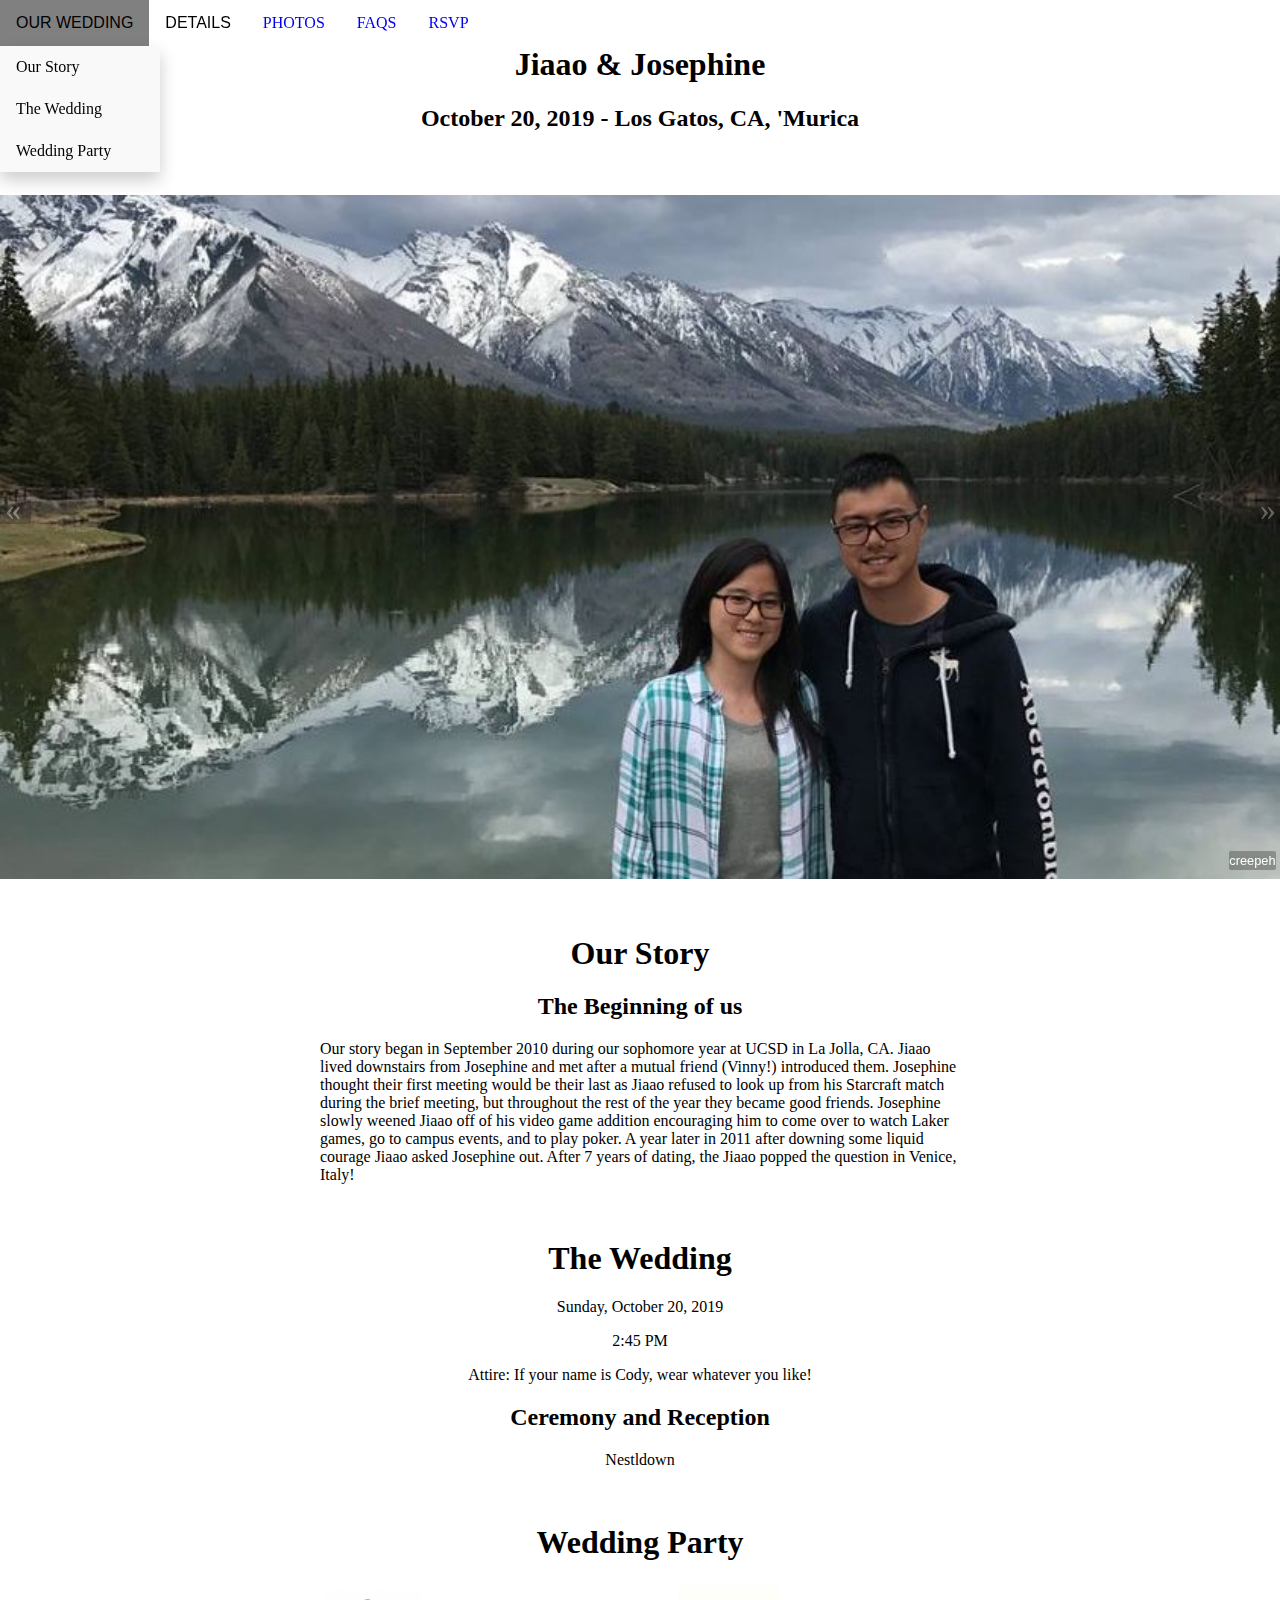
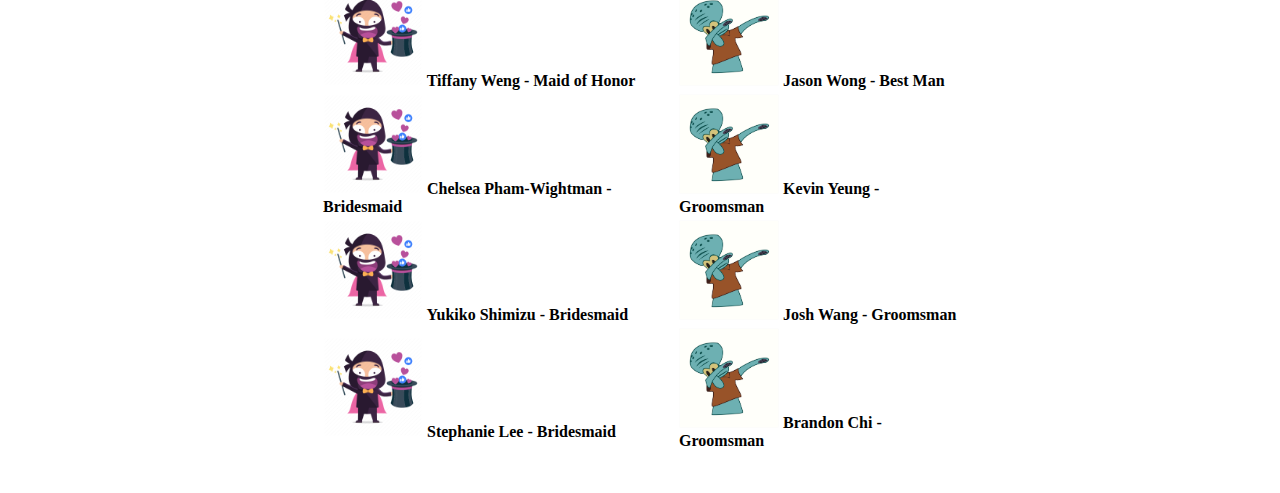
==== wedding.html @ f9984fbf "Add files via upload" ====
<!DOCTYPE html>
<html>
<head>
	<link rel="stylesheet" type="text/css" href="basic.css" />
	<link rel="stylesheet" type="text/css" href="slideshow.css" />
</head>
<style>
</style>
<body>
	<div class="navbar">
		<div class="dropdown">
			<button class="dropbtn" onclick="show('main');scrolltotop()">OUR WEDDING
				<i class="fa fa-caret-down"></i>
			</button>
			<div class="dropdown-content">
				<a onclick="show('main')" href="#story">Our Story</a>
				<a onclick="show('main')" href="#info">The Wedding</a>
				<a onclick="show('main')" href="#party">Wedding Party</a>
			</div>
		</div>
        <div class="dropdown">
            <button class="dropbtn" onclick="show('detail');scrolltotop()">DETAILS
                <i class="fa fa-caret-down"></i>
            </button>
            <div class="dropdown-content">
                <a onclick="show('detail')" href="#travel">Travel and Transportation</a>
                <a onclick="show('detail')" href="#todo">Things to do</a>
                <a onclick="show('detail')" href="#timeline">Timeline</a>
            </div>
        </div>
		<a href="#photos">PHOTOS</a>
		<a onclick="show('faq');scrolltotop()" href="#faqs">FAQS</a>
		<a href="https://www.jotform.com/form/91718872014156">RSVP</a>
	</div>
	<div id="main">
	<div class="title">
			<h1 style="padding-top:25px">Jiaao & Josephine</h1>
			<h2>October 20, 2019 - Los Gatos, CA, 'Murica</h2>
			<h3><iframe src="http://free.timeanddate.com/countdown/i6s31zaz/n900/cf11/cm0/cu4/ct0/cs0/ca0/co0/cr0/ss0/cac000/cpc000/pct/tcfff/fs100/szw320/szh135/iso2019-10-20T00:00:00" allowTransparency="true" frameborder="0" width="313" height="19"></iframe></h3>
	</div>

	<div class="bss-slides num1" tabindex="1" autofocus="autofocus">
	    <figure style="margin-inline-start: 0px !important">
	      <img src="frontpage.jpg" width="100%" /><figcaption>creepeh</figcaption>
	    </figure>
	</div> <!-- // bss-slides -->

	<div class="wedding">
		<div id="story">
			<br>
			<h1>Our Story</h1>
			<h2>The Beginning of us</h2>
			<p style="text-align: left">Our story began in September 2010 during our sophomore year at UCSD in La Jolla, CA. Jiaao lived downstairs from Josephine and met after a mutual friend (Vinny!) introduced them. Josephine thought their first meeting would be their last as Jiaao refused to look up from his Starcraft match during the brief meeting, but throughout the rest of the year they became good friends. Josephine slowly weened Jiaao off of his video game addition encouraging him to come over to watch Laker games, go to campus events, and to play poker. A year later in 2011 after downing some liquid courage Jiaao asked Josephine out. After 7 years of dating, the Jiaao popped the question in Venice, Italy!</p>
		</div>
		<div id="info">
			<br>
			<h1>The Wedding</h1>
			<p>Sunday, October 20, 2019</p>
			<p>2:45 PM</p>
			<p>Attire: If your name is Cody, wear whatever you like!</p>
		</div>
		<div id="location">
			<h2>Ceremony and Reception</h2>
			<p>Nestldown</p>
		</div>
		<div id="party">
			<br>
			<h1>Wedding Party</h1>
			<table class="tableparty">
				<tr>
					<th><img src="magic.png" height="100" width="100"> Tiffany Weng - Maid of Honor</th>
					<th><img src="dab.jpg" height="100" width="100"> Jason Wong - Best Man</th>
				</tr>
		        <tr>
		            <th><img src="magic.png" height="100" width="100"> Chelsea Pham-Wightman - Bridesmaid</th>
		            <th><img src="dab.jpg" height="100" width="100"> Kevin Yeung - Groomsman</th>
		        </tr>
		        <tr>
		            <th><img src="magic.png" height="100" width="100"> Yukiko Shimizu - Bridesmaid</th>
		            <th><img src="dab.jpg" height="100" width="100"> Josh Wang - Groomsman</th>
		        </tr>
		        <tr>
		            <th><img src="magic.png" height="100" width="100"> Stephanie Lee - Bridesmaid</th>
		            <th><img src="dab.jpg" height="100" width="100"> Brandon Chi - Groomsman</th>
		        </tr>
			</table>
		</div>
		<br></br>
	</div>
	</div>

	<div id="detail">
	<div class="details">
		<div id="travel">
			<br>
			<h1>Travel and Transportation</h1>
			<h2>Nestldown</h2>
			<img src="Nestldown_map.png">
			<p>22420 Old Santa Cruz Highway, Los Gatos, CA 95033, USA</p>
		</div>
		<div id="todo">
			<br>
			<h1>Things to Do</h1>
			<h2>Castle Rock State Park</h2>
			<p>15000 Skyline Blvd, Los Gatos, CA 95033, USA</p>
			<p style="text-align: left">We love Castle Rock State Park. There are are a variety of hiking trails ranging from short 1 mile loops to longer 16 mile hikes. Lots of people go bouldering and do roped climbs here.</p>
			<br></br>
			<h2>Big Basin Redwoods State Park headquarters & visitor center</h2>
			<p>21600 Big Basin Hwy, Boulder Creek, CA 95006, USA</p>
			<p style="text-align: left">Big Basin Redwoods State Park is another favorite of ours. This one is a little more difficult to get to (lots of twists/turns and narrow 2 way roads). They have a variety of hikes ranging from a super short 0.5 mile trail next to the parking lot to a 10.5 mile hike (with a waterfall!).</p>
			<br></br>
			<h2>Napa Valley, CA, USA</h2>
			<p style="text-align: left">You're in Norcal so you should definitely visit Napa Valley! Napa is a short 2 hour drive away! If you are planning a day trip to the Wine Country we recommend taking the 101 North so you can make a short stop to take pics at the Golden Gate Bridge (there's no toll going North). Some of our favorite places in the Napa area:</p>
			<br></br>
			<h2>Apple park visitor center</h2>
			<p>10600 N Tantau Ave, Cupertino, CA 95014, USA</p>
			<p style="text-align: left">The Apple Spaceship ! There's a giant Apple Store, a rooftop terrace, and even a cafe.</p>
			<br></br>
			<h2>Winchester Mystery House</h2>
			<p>525 S Winchester Blvd, San Jose, CA 95128, USA</p>
			<p style="text-align: left">Take a tour of the Winchester Mystery House. The Winchester Mystery House was home to Sarah Winchester the heiress of the Winchester Firearms fortune. Haunted by the spirits of Winchester rifle victims she built the Victorian Mansion with many odd and mysterious features.</p>
			<br></br>
			<h2>NASA AMES research center</h2>
			<p>Moffett Blvd, Mountain View, CA 94035, USA</p>
			<p style="text-align: left">For all the space nerds like me there's a small visitors center housed in a tent at the NASA Ames Research Center. Best part - it's free !</p>
			<br></br>
			<h2>Lick Observatory</h2>
			<p>7281 Mt Hamilton Rd, Mt Hamilton, CA 95140, USA</p>
			<p style="text-align: left">Lick Observatory is way up on Mt Hamilton. Besides the great view, it is also high enough so that there is no light pollution to look at the stars!</p>
			<br></br>
			<h2>Lake Tahoe</h2>
			<p>Lake Tahoe, United States</p>
			<p style="text-align: left">Lake Tahoe is a bit far at a 4 hour drive from the south bay, but well worth the trip. If there isn't snow yet, they have various hiking trails, as well as things you can do on the lake. Otherwise, skiing is one of our favorite activities!</p>
		</div>
		<div id="timeline">
			<br>
			<h1>Timeline</h1>
			<h2>Day of Timeline</h2>
			<div id="dayoftimeline">
				<p>2:45pm - Guests Arrive in Parking Lot</p>
	            <p>3:00pm - Guests at Ceremony Site</p>
	            <p>3:15pm - Ceremony Begins</p>
	            <p>3:45pm - Cocktail Hour (Snacks, Drinks, Lawn Games, & Train Rides)</p>
	            <p>5:30pm - Dinner</p>
	            <p>6:45pm - Guests invited to Barn for Dancing, PhotoBooth, & Dessert</p>
	            <p>8:40pm - Last Dance</p>
	            <p>8:45pm - Bride & Groom Exit</p>
	            <p>9:00pm - Guests Depart</p>
			</div>
		</div>
	</div>
	</div>

	<div id="faq">
	<div class="faqs">
		<br>
		<h1 style="text-align: center">Frequently Asked Questions</h1>
		<h3>What and where is the venue?</h3>
		<p>Our wedding ceremony and reception will be held at Nestldown (22420 Old Santa Cruz Highway, Los Gatos, CA 95033). The location has no cell reception so Rideshares (uber/lyft) are highly discouraged. There is limited parking at the venue so carpooling is highly encouraged.</p>
		<h3>When is the RSVP deadline?</h3>
		<p>The RSVP deadline is September 20th, 2019.</p>
		<h3>Can I bring a plus one?</h3>
		<p>If your invite includes a "+ Guest" then you are welcome to bring a plus one.</p>
		<h3>What time should I arrive?</h3>
		<p>Guests should arrive at 2:45pm. It'll take about 10 minutes to walk from the parking lot to the ceremony location.</p>
		<h3>Where should I park?</h3>
		<p>There is a parking lot at the venue. There's a gate at the entrance of the venue that automatically opens inward. When exiting pull up to the right of the gate (make sure you allow room for the gate to swing inward towards you).</p>
		<h3>What time will the reception end?</h3>
		<p>The reception will end at 8:45pm and all guests are expected to leave the venue by 9pm.</p>
		<h3>Is the venue wheelchair accessible?</h3>
		<p>Yes, the venue is wheelchair accessible but please let us know ahead of time if you will be arriving in a wheel chair so we can notify the venue.</p>
		<h3>What should I wear?</h3>
		<p>It's a wedding - so dress appropriately ! The venue is quite large with lot's of stairs and grass so wear comfortable walking shoes. The ceremony and dinner reception will be held outdoors so dress warmly.</p>
		<h3>Will food be served?</h3>
		<p>Dinner will be served out on the lawn. Please select your dish when you RSVP.</p>
		<h3>What about dessert?</h3>
		<p>Dessert will be served in the barn.</p>
		<h3>What if I have a dietary restriction?</h3>
		<p>Please let us know if you have any dietary restrictions.</p>
		<h3>Will there be a bar?</h3>
		<p>Yes. There will be an open bar for all you alcoholics ;) Just remember that it is a Sunday and ya'll have work on Monday !</p>
		<h3>Can I take pictures during the wedding?</h3>
		<p>Yes ! Please feel free to take pictures from your seat during the ceremony. We have two amazing photographers who will be covering the wedding - so you're highly encouraged to sit back, unplug, and enjoy the ceremony. And no selfie sticks and ipads - yes I'm talking to you Mom !</p>
		<h3>Is the wedding indoors or outdoors?</h3>
		<p>Ceremony and reception will be held outdoors. Dancing and dessert afterwards inside.</p>
		<h3>I'm coming from out of town, where should I stay?</h3>
		<p>We encourage our out of town guests to stay in the Cupertino/Sunnyvale/Santa Clara areas.</p>
		<h3>Some of our favorite hotels in the area:</h3>
		<p>AC Marriott Sunnyvale (597 E El Camino Real, Sunnyvale, CA 94087)</p>
		<p>Aloft Cupertino (10165 N De Anza Blvd, Cupertino, CA 95014)</p>
		<h3>Who should I contact with questions?</h3>
		<p>For questions please contact either Josephine Weng (josephine.c.weng@gmail.com) or Jiaao Chen (jiaaoface@gmail.com)</p>
	</div>
	</div>

</body>

<script src="slideshow.js"></script>
<script>
var opts = {
    auto : {
        speed : 3500,
        pauseOnHover : true
    },
    fullScreen : false,
    swipe : true
};
makeBSS('.num1', opts);
</script>
<script>
function show(showdiv) {
	var x = document.getElementById(showdiv)
  x.style.display = "block";
	var y = ['main', 'detail', 'faq']
	var i;
	for (i=0; i<y.length; i++){
		if (y[i] == showdiv){
			continue
		}
		else{
			document.getElementById(y[i]).style.display = "none";
		}
	}
}
</script>
<script>
function scrolltotop(){
	window.scrollTo(0,0);
}
</script>
---- basic.css ----
body {
  background-image: url("https://static.xoedge.com/xo-guest-services/assets/guest/themes/vintage_whale-gray/background_image-e36220ab0b142a09ff25fc9624c9ca57.gif");
  background-repeat: repeat;
  margin: 0px;
}
.navbar {
  background-image: url("https://static.xoedge.com/xo-guest-services/assets/guest/themes/vintage_whale-gray/background_image-e36220ab0b142a09ff25fc9624c9ca57.gif");
  background-repeat: repeat;
  position: fixed;
  width: 100%;
  top: 0;
  text-align: center;
  z-index: 10;
}
.navbar a {
  float: left;
  font-size: 16px;
  text-align: center;
  padding: 14px 16px;
  text-decoration: none;
  display: inline;
}
.dropdown {
  float: left;
  overflow: hidden;
}
.dropdown .dropbtn {
  font-size: 16px;
  border: none;
  outline: none;
  padding: 14px 16px;
  background-color: inherit;
  margin: 0;
}
.navbar a:hover, .dropdown:hover .dropbtn {
  background-color: grey;
}
.dropdown-content {
  display: none;
  position: absolute;
  background-color: #f9f9f9;
  min-width: 160px;
  box-shadow: 0px 8px 16px 0px rgba(0,0,0,0.2);
  z-index: 1;
}
.dropdown-content a {
  float: none;
  color: black;
  padding: 12px 16px;
  text-decoration: none;
  display: block;
  text-align: left;
}
.dropdown-content a:hover {
  background-color: #ddd;
}
.dropdown:hover .dropdown-content {
  display: block;
}
.title {
  text-align: center;
  margin-left: 25%;
  margin-right: 25%;
}
.wedding {
  text-align: center;
  margin-left: 25%;
  margin-right: 25%;
}
.details {
  text-align: center;
  margin-left: 25%;
  margin-right: 25%;
}
.faqs {
  text-align: left;
  margin-left: 25%;
  margin-right: 25%;
}
.tableparty {
  display: inline-block;
  text-align: left;
}
#dayoftimeline {
  text-align: left;
}
#detail {
  display: none;
}
#faq {
  display: none;
}
---- slideshow.css ----
.bss-slides{
  position: relative;
  display: block;
  line-height: 0;/*removes the gap if you put a border on the slideshow div*/
}
figcaption {
  line-height: 1.5; /* restores line-height to the child element*/
}
.bss-slides:focus{
 outline: 0;
}
.bss-slides figure{
  position: absolute;
  top: 0;
  width: 100%;
}
.bss-slides figure:first-child{
  position: relative;
}
.bss-slides figure img{
  opacity: 0;
  -webkit-transition: opacity 1.2s;
  transition: opacity 1.2s;
  -webkit-backface-visibility: hidden;
  backface-visibility: hidden;
}
.bss-slides .bss-show{
  z-index: 2;
}
.bss-slides .bss-show img{
  opacity: 1;
  -webkit-backface-visibility: hidden;
  backface-visibility: hidden;
  position: relative;
}

.bss-slides figcaption{
  position: absolute;
  font-family: sans-serif;
  font-size: .8em;
  bottom: .75em;
  right: .35em;
  color: #fff;
  background: #000;
  background: rgba(0,0,0, .25);
  border-radius: 2px;
  opacity: 0;
  -webkit-transition: opacity 1.2s;
  transition: opacity 1.2s;
}
.bss-slides .bss-show figcaption{
  z-index: 3;
  opacity: 1;
}
.bss-slides figcaption a{
  color: #fff;
}
.bss-next, .bss-prev{
  color: #fff;
  position: absolute;
  background: #000;
  background: rgba(0,0,0, .6);
  top: 50%;
  z-index: 4;
  font-size: 2em;
  margin-top: -1.2em;
  opacity: .3;
  -webkit-user-select: none;
  -moz-user-select: none;
  -ms-user-select: none;
  user-select: none;
}
.bss-next:hover, .bss-prev:hover{
  cursor: pointer;
  opacity: 1;
}
.bss-next{
  right: -1px;
  padding: 10px 5px 15px 10px;
  border-top-left-radius: 3px;
  border-bottom-left-radius: 3px;
}
.bss-prev{
  left: 0;
  padding: 10px 10px 15px 5px;
  border-top-right-radius: 3px;
  border-bottom-right-radius: 3px;
}
.bss-fullscreen{
  display: block;
  width: 32px;
  height: 32px;
  background: rgba(0,0,0,.4) url(../img/arrows-alt_ffffff_64.png);
  -webkit-background-size: contain;
  background-size: contain;
  position: absolute;
  top: 5px;
  left: 5px;
  cursor: pointer;
  opacity: .3;
}
.bss-fullscreen:hover{
  opacity: .8;
}
:-webkit-full-screen .bss-fullscreen{
    background: rgba(0,0,0,.4) url(../img/compress_ffffff_64.png);
    -webkit-background-size: contain;
    background-size: contain;
}
:-moz-full-screen .bss-fullscreen{
    background: rgba(0,0,0,.4) url(../img/compress_ffffff_64.png);
    background-size: contain;
}
:-ms-fullscreen .bss-fullscreen{
    background: rgba(0,0,0,.4) url(../img/compress_ffffff_64.png);
    background-size: contain;
}
:full-screen .bss-fullscreen{
    background: rgba(0,0,0,.4) url(../img/compress_ffffff_64.png);
    -webkit-background-size: contain;
    background-size: contain;
}
:-webkit-full-screen .bss-fullscreen{
    background: rgba(0,0,0,.4) url(../img/compress_ffffff_64.png);
    -webkit-background-size: contain;
    background-size: contain;
}
:-moz-full-screen .bss-fullscreen{
    background: rgba(0,0,0,.4) url(../img/compress_ffffff_64.png);
    background-size: contain;
}
:-ms-fullscreen .bss-fullscreen{
    background: rgba(0,0,0,.4) url(../img/compress_ffffff_64.png);
    background-size: contain;
}
:fullscreen .bss-fullscreen{
    background: rgba(0,0,0,.4) url(../img/compress_ffffff_64.png);
    -webkit-background-size: contain;
    background-size: contain;
}
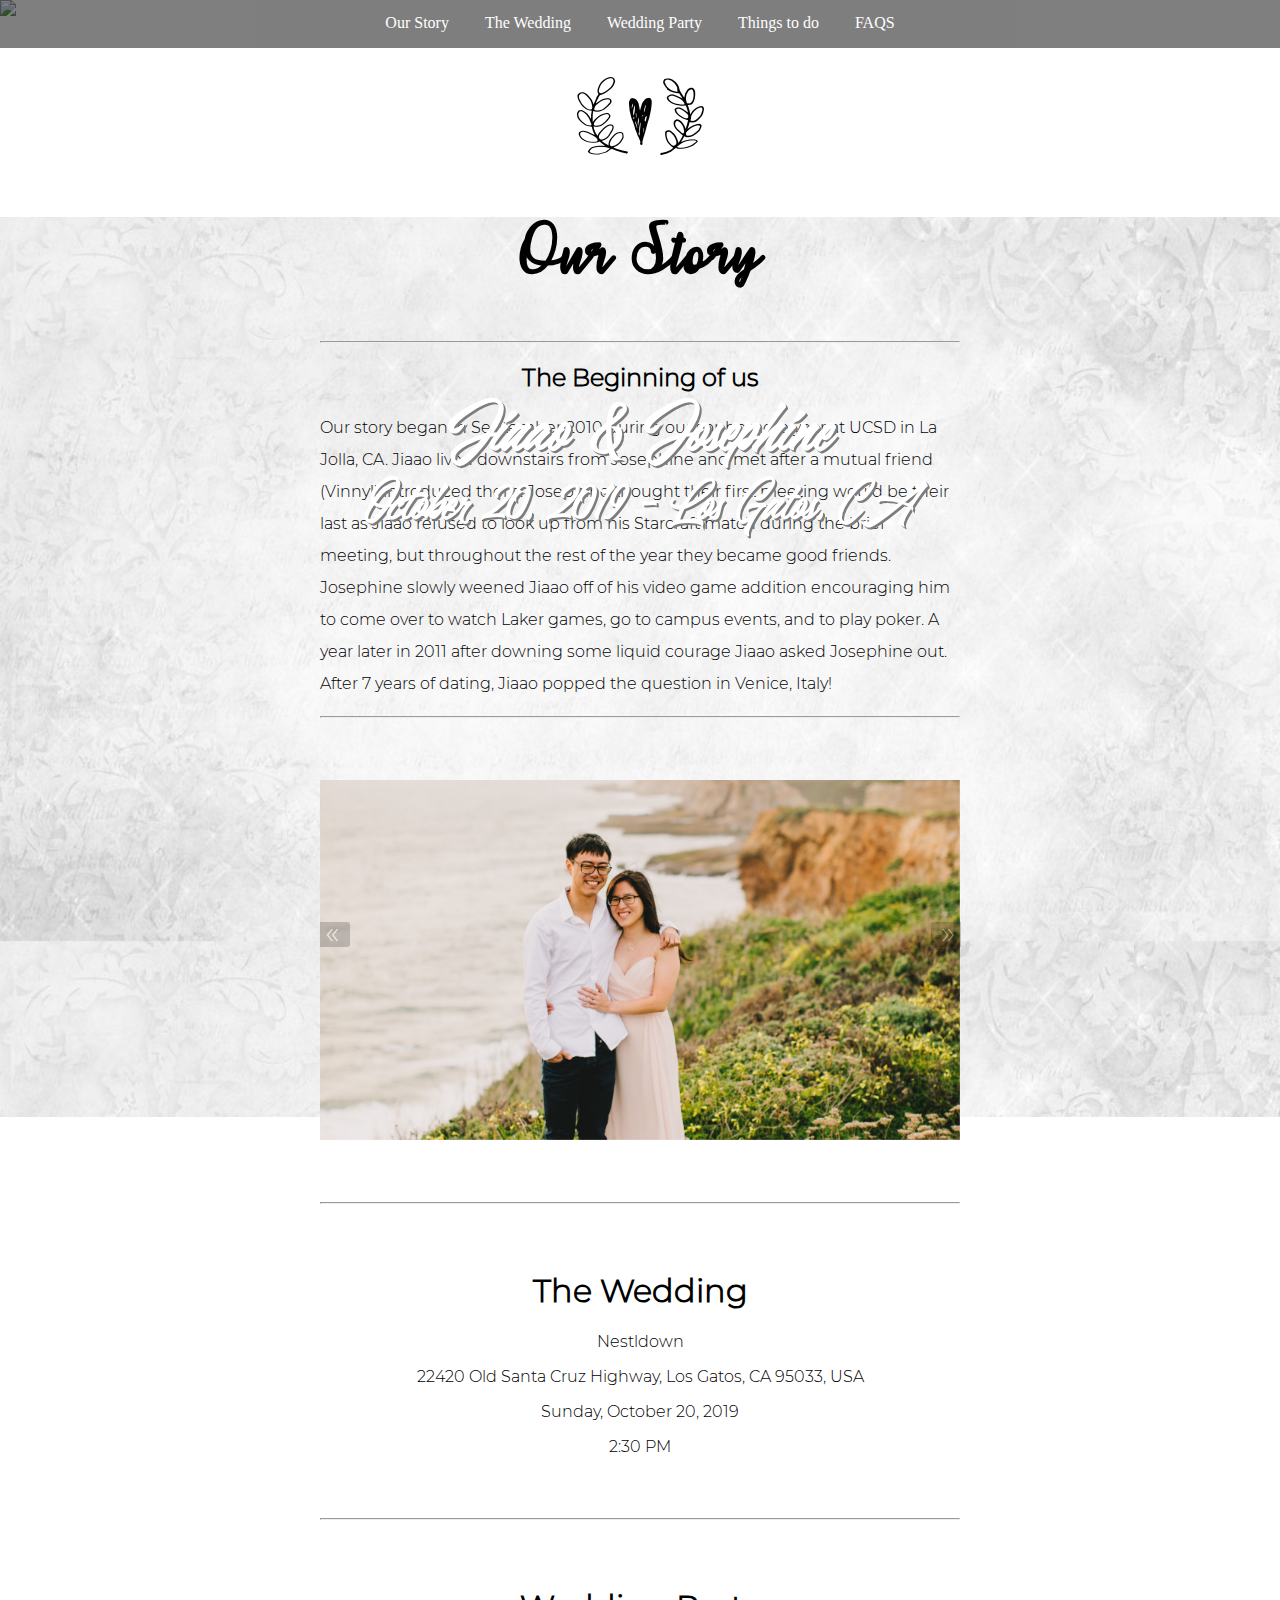
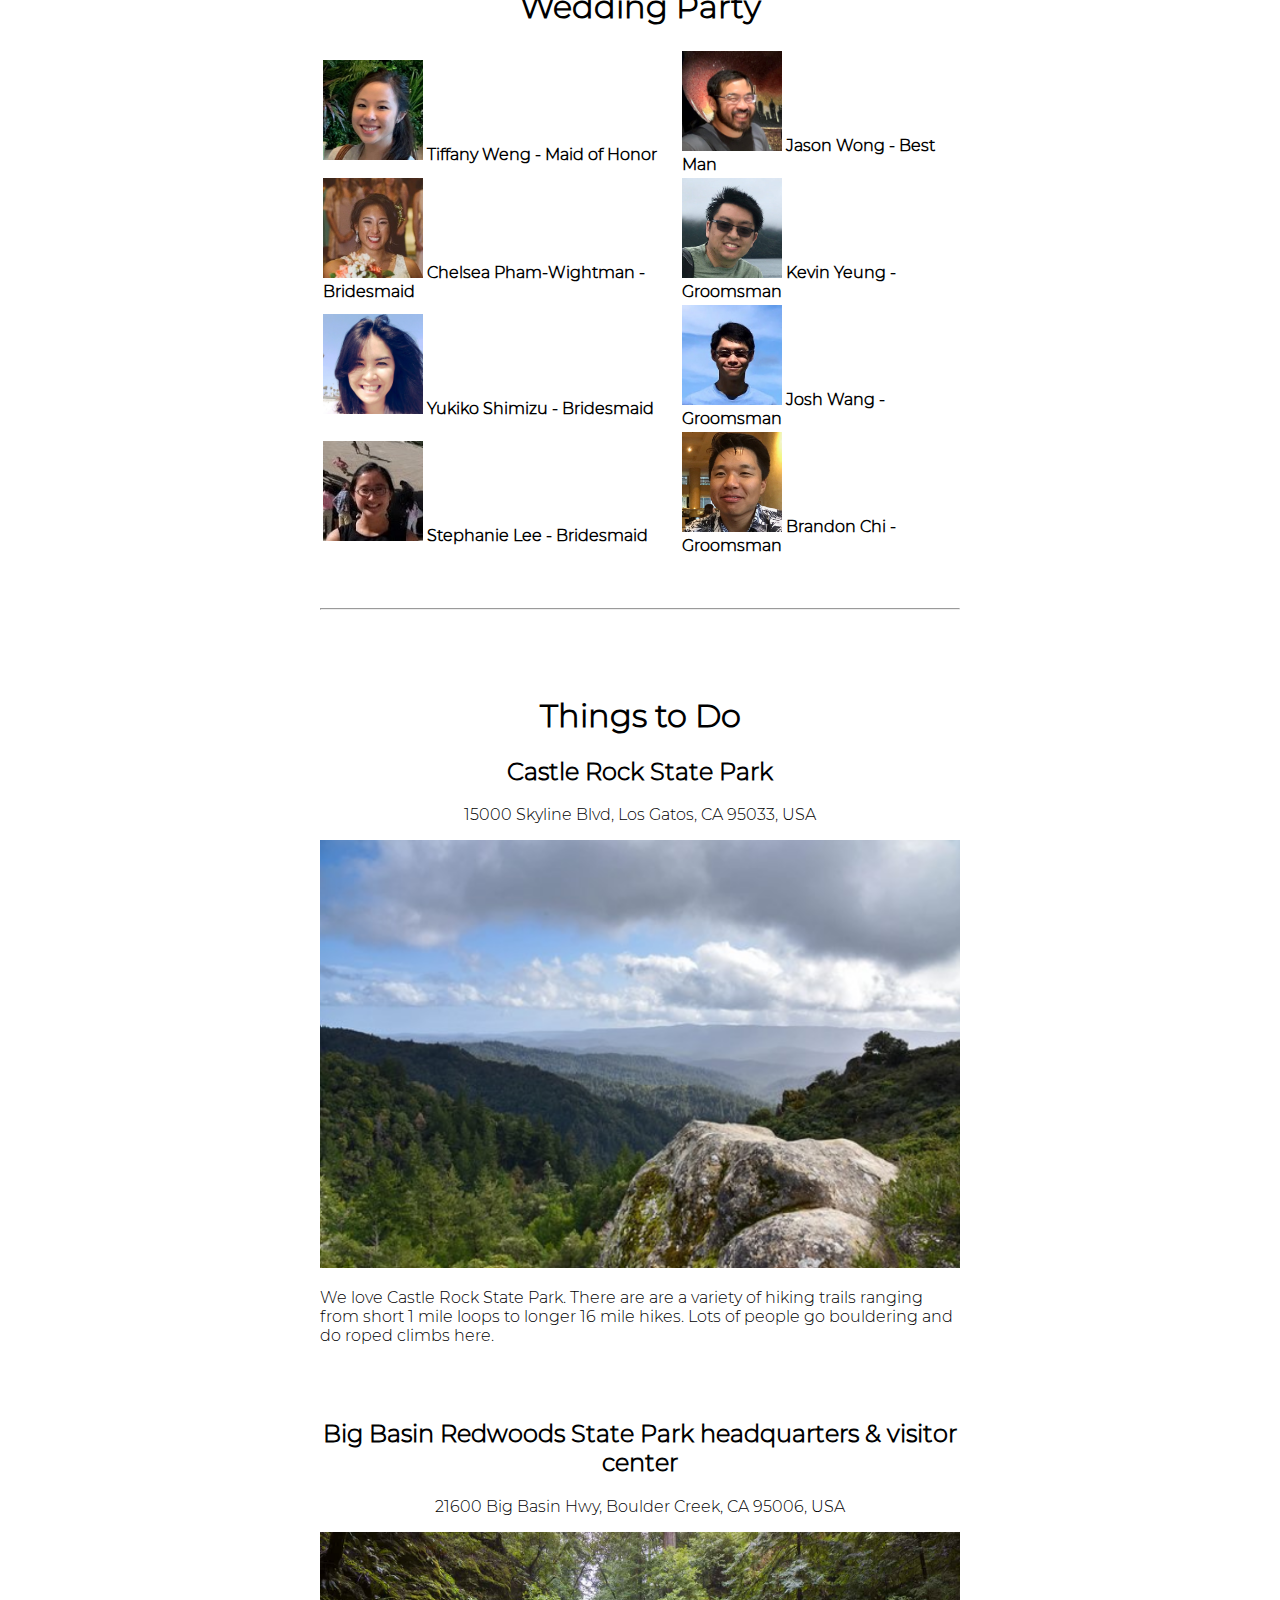
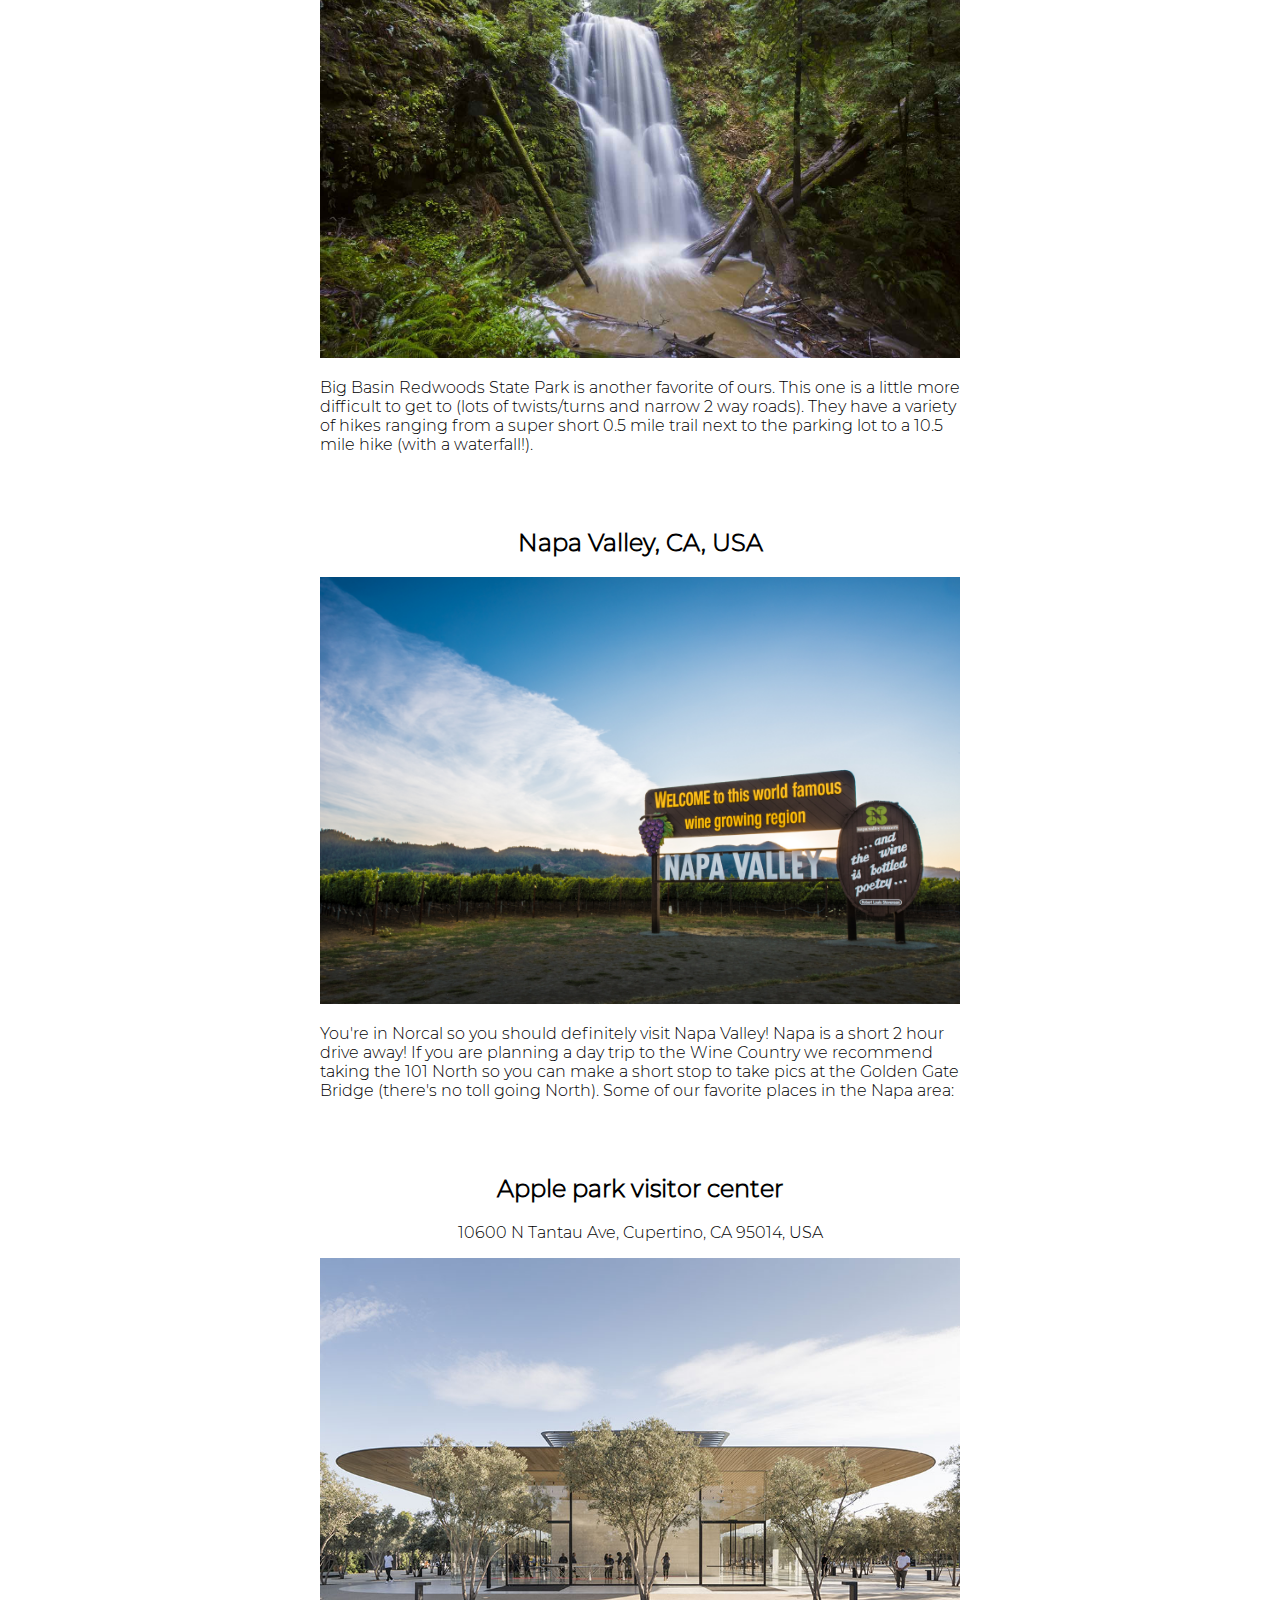
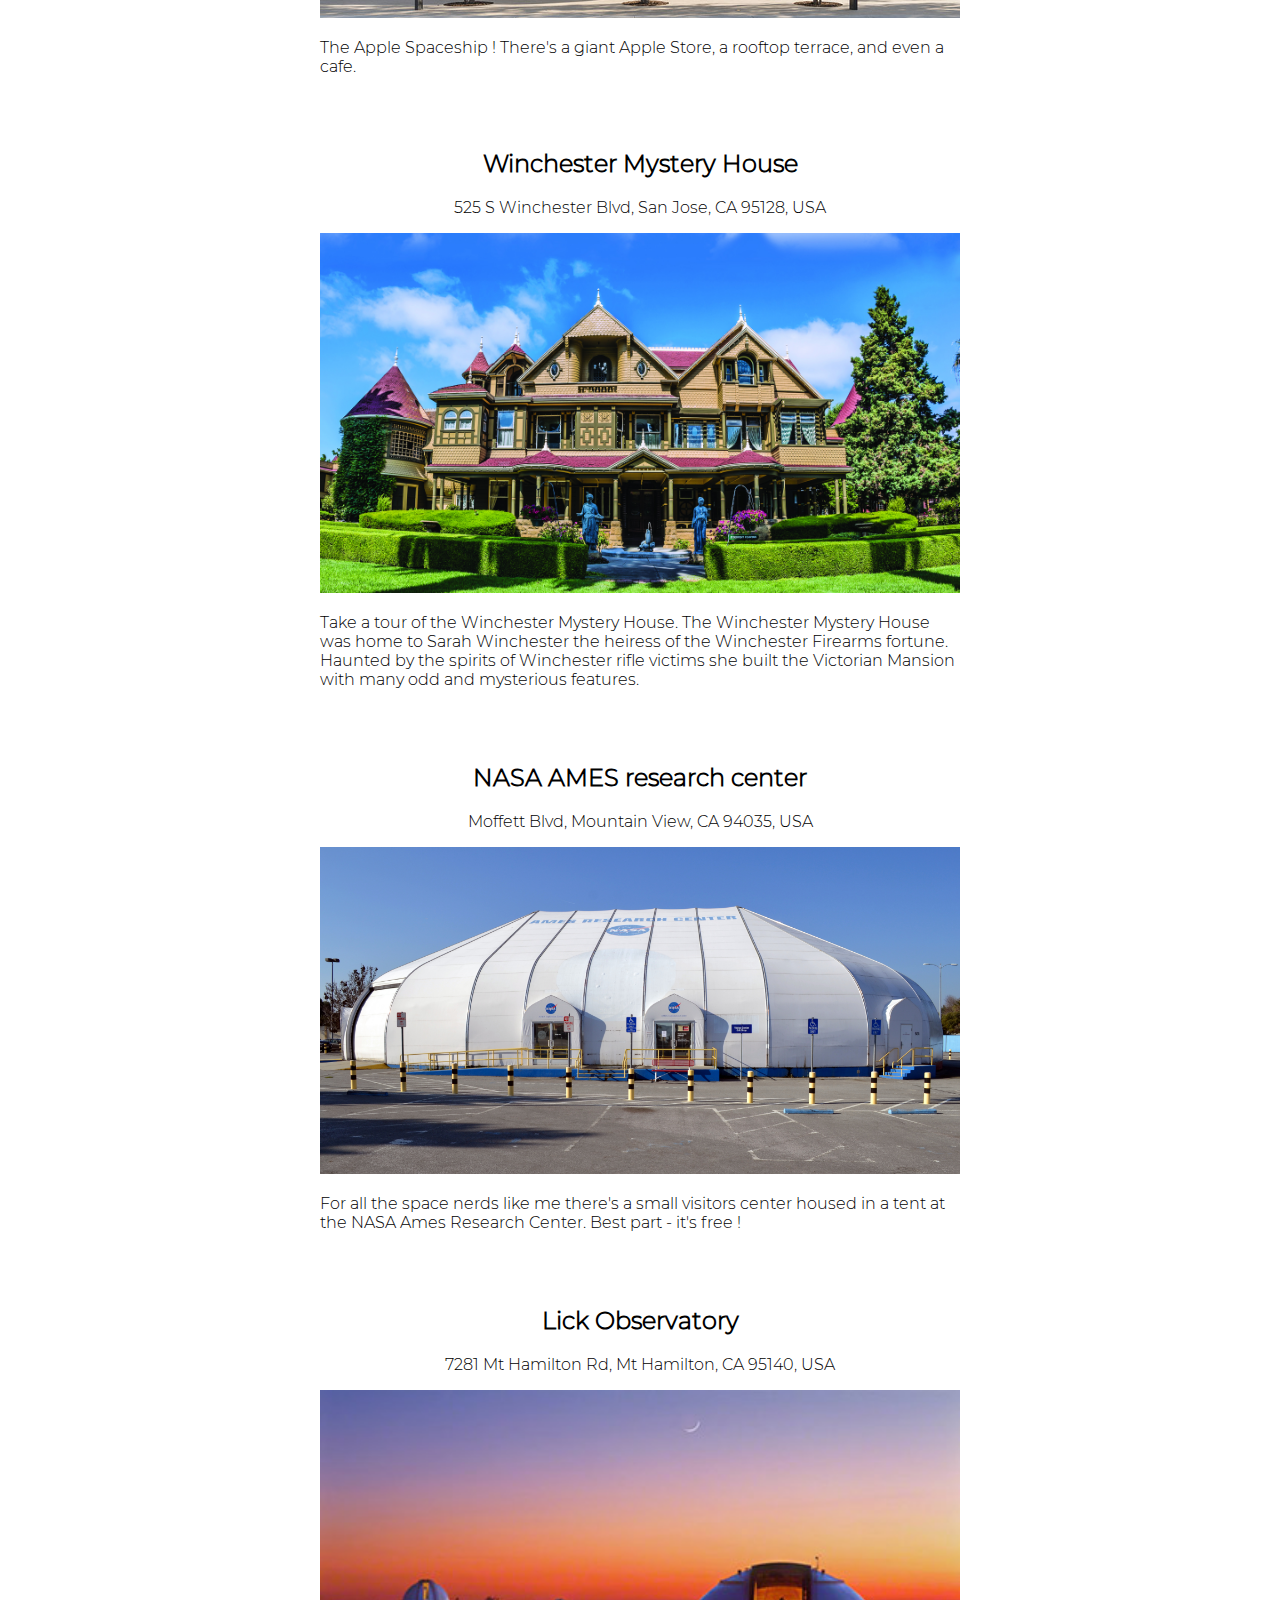
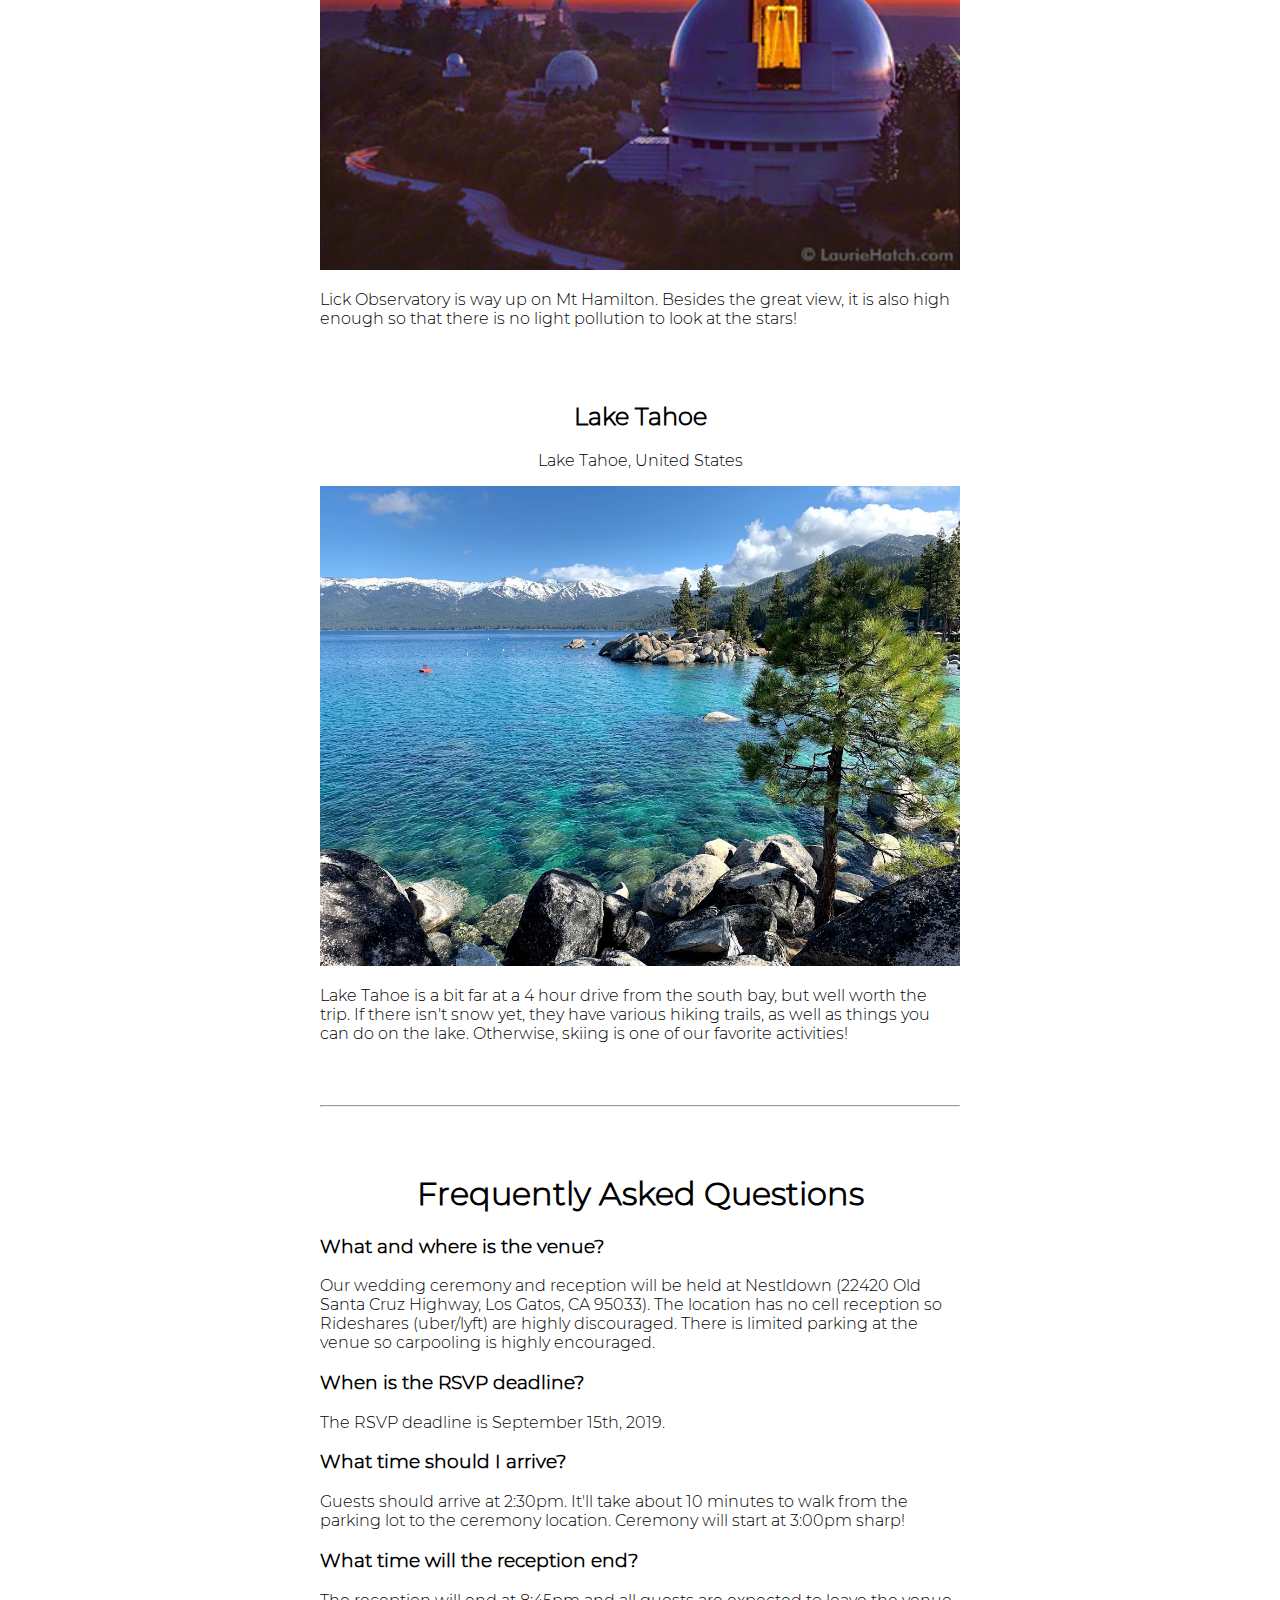
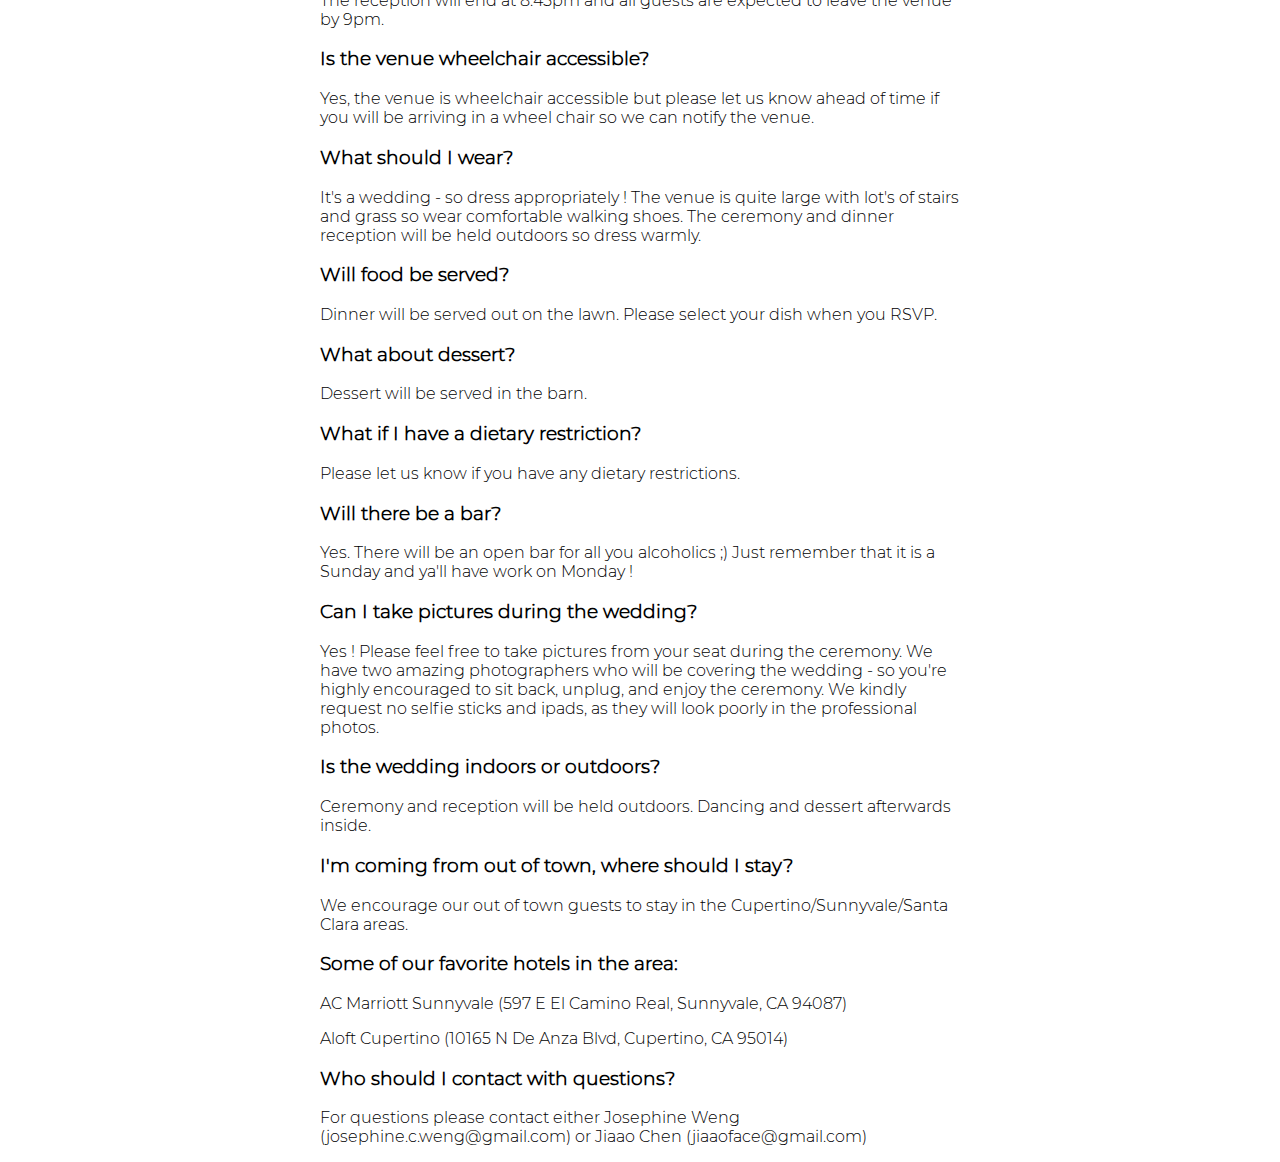
==== commit 1cc2e441: "Rename index_wedding.html to wedding.html" ====
--- a/wedding.html
+++ b/wedding.html
@@ -7,164 +7,150 @@
 <style>
 </style>
 <body>
-	<div class="navbar">
-		<div class="dropdown">
-			<button class="dropbtn" onclick="show('main');scrolltotop()">OUR WEDDING
-				<i class="fa fa-caret-down"></i>
-			</button>
-			<div class="dropdown-content">
-				<a onclick="show('main')" href="#story">Our Story</a>
-				<a onclick="show('main')" href="#info">The Wedding</a>
-				<a onclick="show('main')" href="#party">Wedding Party</a>
+	<div id="main">
+		<div id="container1">
+			<img src="slideshow_1.jpg" width="100%" />
+			<div class="title">
+				<h1 style="padding-top:25px">Jiaao & Josephine</h1>
+				<h2>October 20, 2019 - Los Gatos, CA</h2>
 			</div>
-		</div>
-        <div class="dropdown">
-            <button class="dropbtn" onclick="show('detail');scrolltotop()">DETAILS
-                <i class="fa fa-caret-down"></i>
-            </button>
-            <div class="dropdown-content">
-                <a onclick="show('detail')" href="#travel">Travel and Transportation</a>
-                <a onclick="show('detail')" href="#todo">Things to do</a>
-                <a onclick="show('detail')" href="#timeline">Timeline</a>
-            </div>
-        </div>
-		<a href="#photos">PHOTOS</a>
-		<a onclick="show('faq');scrolltotop()" href="#faqs">FAQS</a>
-		<a href="https://www.jotform.com/form/91718872014156">RSVP</a>
-	</div>
-	<div id="main">
-	<div class="title">
-			<h1 style="padding-top:25px">Jiaao & Josephine</h1>
-			<h2>October 20, 2019 - Los Gatos, CA, 'Murica</h2>
-			<h3><iframe src="http://free.timeanddate.com/countdown/i6s31zaz/n900/cf11/cm0/cu4/ct0/cs0/ca0/co0/cr0/ss0/cac000/cpc000/pct/tcfff/fs100/szw320/szh135/iso2019-10-20T00:00:00" allowTransparency="true" frameborder="0" width="313" height="19"></iframe></h3>
-	</div>
-
-	<div class="bss-slides num1" tabindex="1" autofocus="autofocus">
-	    <figure style="margin-inline-start: 0px !important">
-	      <img src="frontpage.jpg" width="100%" /><figcaption>creepeh</figcaption>
-	    </figure>
-	</div> <!-- // bss-slides -->
+			<div class="navbar">
+				<a href="#story">Our Story</a>
+				<a href="#info">The Wedding</a>
+				<a href="#party">Wedding Party</a>
+				<a href="#todo">Things to do</a>
+				<a href="#faq">FAQS</a>
+			</div>
+		</div>
 
 	<div class="wedding">
 		<div id="story">
-			<br>
+			<br><br><br>
+			<img src="our_story.png"></img>
 			<h1>Our Story</h1>
+			<hr>
 			<h2>The Beginning of us</h2>
-			<p style="text-align: left">Our story began in September 2010 during our sophomore year at UCSD in La Jolla, CA. Jiaao lived downstairs from Josephine and met after a mutual friend (Vinny!) introduced them. Josephine thought their first meeting would be their last as Jiaao refused to look up from his Starcraft match during the brief meeting, but throughout the rest of the year they became good friends. Josephine slowly weened Jiaao off of his video game addition encouraging him to come over to watch Laker games, go to campus events, and to play poker. A year later in 2011 after downing some liquid courage Jiaao asked Josephine out. After 7 years of dating, the Jiaao popped the question in Venice, Italy!</p>
+			<p style="text-align: left; line-height:2;">Our story began in September 2010 during our sophomore year at UCSD in La Jolla, CA. Jiaao lived downstairs from Josephine and met after a mutual friend (Vinny!) introduced them. Josephine thought their first meeting would be their last as Jiaao refused to look up from his Starcraft match during the brief meeting, but throughout the rest of the year they became good friends. Josephine slowly weened Jiaao off of his video game addition encouraging him to come over to watch Laker games, go to campus events, and to play poker. A year later in 2011 after downing some liquid courage Jiaao asked Josephine out. After 7 years of dating, Jiaao popped the question in Venice, Italy!</p>
+			<hr>
+			<br><br>
+			<div class="bss-slides num1" tabindex="1" autofocus="autofocus">
+	    <figure style="margin-inline-start: 0px !important">
+	      <img src="slide_1.jpg" width="100%" />
+	    </figure>
+			<figure style="margin-inline-start: 0px !important">
+	      <img src="slide_2.jpg" width="100%" />
+	    </figure>
+			<figure style="margin-inline-start: 0px !important">
+				<img src="slide_3.jpg" width="100%" />
+			</figure>
+			<figure style="margin-inline-start: 0px !important">
+				<img src="slide_4.jpg" width="100%" />
+			</figure>
+			<figure style="margin-inline-start: 0px !important">
+				<img src="slide_5.jpg" width="100%" />
+			</figure>
+			<figure style="margin-inline-start: 0px !important">
+				<img src="slide_6.jpg" width="100%" />
+			</figure>
+			<figure style="margin-inline-start: 0px !important">
+				<img src="slide_7.jpg" width="100%" />
+			</figure>
+			</div>
+			<br><br><hr>
 		</div>
 		<div id="info">
-			<br>
+			<br><br>
 			<h1>The Wedding</h1>
+			<a href="https://www.nestldown.com/" style="text-decoration: none; color: inherit;" target="_blank">Nestldown</a>
+			<p>22420 Old Santa Cruz Highway, Los Gatos, CA 95033, USA</p>
 			<p>Sunday, October 20, 2019</p>
-			<p>2:45 PM</p>
-			<p>Attire: If your name is Cody, wear whatever you like!</p>
-		</div>
-		<div id="location">
-			<h2>Ceremony and Reception</h2>
-			<p>Nestldown</p>
+			<p>2:30 PM</p>
+			<br><br><hr>
 		</div>
 		<div id="party">
-			<br>
+			<br><br>
 			<h1>Wedding Party</h1>
 			<table class="tableparty">
 				<tr>
-					<th><img src="magic.png" height="100" width="100"> Tiffany Weng - Maid of Honor</th>
-					<th><img src="dab.jpg" height="100" width="100"> Jason Wong - Best Man</th>
+					<th><img src="Tiff.jpg" height="100" width="100"> Tiffany Weng - Maid of Honor</th>
+					<th><img src="Jason.jpg" height="100" width="100"> Jason Wong - Best Man</th>
 				</tr>
 		        <tr>
-		            <th><img src="magic.png" height="100" width="100"> Chelsea Pham-Wightman - Bridesmaid</th>
-		            <th><img src="dab.jpg" height="100" width="100"> Kevin Yeung - Groomsman</th>
+		            <th><img src="Chelsea.jpg" height="100" width="100"> Chelsea Pham-Wightman - Bridesmaid</th>
+		            <th><img src="Kevin.jpg" height="100" width="100"> Kevin Yeung - Groomsman</th>
 		        </tr>
 		        <tr>
-		            <th><img src="magic.png" height="100" width="100"> Yukiko Shimizu - Bridesmaid</th>
-		            <th><img src="dab.jpg" height="100" width="100"> Josh Wang - Groomsman</th>
+		            <th><img src="Yuki.jpg" height="100" width="100"> Yukiko Shimizu - Bridesmaid</th>
+		            <th><img src="Josh.jpg" height="100" width="100"> Josh Wang - Groomsman</th>
 		        </tr>
 		        <tr>
-		            <th><img src="magic.png" height="100" width="100"> Stephanie Lee - Bridesmaid</th>
-		            <th><img src="dab.jpg" height="100" width="100"> Brandon Chi - Groomsman</th>
+		            <th><img src="Steph.JPG" height="100" width="100"> Stephanie Lee - Bridesmaid</th>
+		            <th><img src="Brandon.jpg" height="100" width="100"> Brandon Chi - Groomsman</th>
 		        </tr>
 			</table>
 		</div>
-		<br></br>
+		<br></br><hr>
 	</div>
 	</div>
 
 	<div id="detail">
 	<div class="details">
-		<div id="travel">
-			<br>
-			<h1>Travel and Transportation</h1>
-			<h2>Nestldown</h2>
-			<img src="Nestldown_map.png">
-			<p>22420 Old Santa Cruz Highway, Los Gatos, CA 95033, USA</p>
-		</div>
 		<div id="todo">
-			<br>
+			<br><br><br>
 			<h1>Things to Do</h1>
 			<h2>Castle Rock State Park</h2>
 			<p>15000 Skyline Blvd, Los Gatos, CA 95033, USA</p>
+			<img src="Castle Rock State Park.PNG" style="width:100%"></img>
 			<p style="text-align: left">We love Castle Rock State Park. There are are a variety of hiking trails ranging from short 1 mile loops to longer 16 mile hikes. Lots of people go bouldering and do roped climbs here.</p>
 			<br></br>
 			<h2>Big Basin Redwoods State Park headquarters & visitor center</h2>
 			<p>21600 Big Basin Hwy, Boulder Creek, CA 95006, USA</p>
+			<img src="Big Basin Redwoods State Park.jpg" style="width:100%"></img>
 			<p style="text-align: left">Big Basin Redwoods State Park is another favorite of ours. This one is a little more difficult to get to (lots of twists/turns and narrow 2 way roads). They have a variety of hikes ranging from a super short 0.5 mile trail next to the parking lot to a 10.5 mile hike (with a waterfall!).</p>
 			<br></br>
 			<h2>Napa Valley, CA, USA</h2>
+			<img src="Napa.jpg" style="width:100%"></img>
 			<p style="text-align: left">You're in Norcal so you should definitely visit Napa Valley! Napa is a short 2 hour drive away! If you are planning a day trip to the Wine Country we recommend taking the 101 North so you can make a short stop to take pics at the Golden Gate Bridge (there's no toll going North). Some of our favorite places in the Napa area:</p>
 			<br></br>
 			<h2>Apple park visitor center</h2>
 			<p>10600 N Tantau Ave, Cupertino, CA 95014, USA</p>
+			<img src="Apple Visitors Center.jpg" style="width:100%"></img>
 			<p style="text-align: left">The Apple Spaceship ! There's a giant Apple Store, a rooftop terrace, and even a cafe.</p>
 			<br></br>
 			<h2>Winchester Mystery House</h2>
 			<p>525 S Winchester Blvd, San Jose, CA 95128, USA</p>
+			<img src="Winchester Mystery House.jpg" style="width:100%"></img>
 			<p style="text-align: left">Take a tour of the Winchester Mystery House. The Winchester Mystery House was home to Sarah Winchester the heiress of the Winchester Firearms fortune. Haunted by the spirits of Winchester rifle victims she built the Victorian Mansion with many odd and mysterious features.</p>
 			<br></br>
 			<h2>NASA AMES research center</h2>
 			<p>Moffett Blvd, Mountain View, CA 94035, USA</p>
+			<img src="NASA AMES visitors center.jpg" style="width:100%"></img>
 			<p style="text-align: left">For all the space nerds like me there's a small visitors center housed in a tent at the NASA Ames Research Center. Best part - it's free !</p>
 			<br></br>
 			<h2>Lick Observatory</h2>
 			<p>7281 Mt Hamilton Rd, Mt Hamilton, CA 95140, USA</p>
+			<img src="Lick Observatory.jpg" style="width:100%"></img>
 			<p style="text-align: left">Lick Observatory is way up on Mt Hamilton. Besides the great view, it is also high enough so that there is no light pollution to look at the stars!</p>
 			<br></br>
 			<h2>Lake Tahoe</h2>
 			<p>Lake Tahoe, United States</p>
+			<img src="Lake Tahoe.jpg" style="width:100%"></img>
 			<p style="text-align: left">Lake Tahoe is a bit far at a 4 hour drive from the south bay, but well worth the trip. If there isn't snow yet, they have various hiking trails, as well as things you can do on the lake. Otherwise, skiing is one of our favorite activities!</p>
 		</div>
-		<div id="timeline">
-			<br>
-			<h1>Timeline</h1>
-			<h2>Day of Timeline</h2>
-			<div id="dayoftimeline">
-				<p>2:45pm - Guests Arrive in Parking Lot</p>
-	            <p>3:00pm - Guests at Ceremony Site</p>
-	            <p>3:15pm - Ceremony Begins</p>
-	            <p>3:45pm - Cocktail Hour (Snacks, Drinks, Lawn Games, & Train Rides)</p>
-	            <p>5:30pm - Dinner</p>
-	            <p>6:45pm - Guests invited to Barn for Dancing, PhotoBooth, & Dessert</p>
-	            <p>8:40pm - Last Dance</p>
-	            <p>8:45pm - Bride & Groom Exit</p>
-	            <p>9:00pm - Guests Depart</p>
-			</div>
-		</div>
+		<br><br><hr>
 	</div>
 	</div>
 
 	<div id="faq">
 	<div class="faqs">
-		<br>
+		<br><br>
 		<h1 style="text-align: center">Frequently Asked Questions</h1>
 		<h3>What and where is the venue?</h3>
 		<p>Our wedding ceremony and reception will be held at Nestldown (22420 Old Santa Cruz Highway, Los Gatos, CA 95033). The location has no cell reception so Rideshares (uber/lyft) are highly discouraged. There is limited parking at the venue so carpooling is highly encouraged.</p>
 		<h3>When is the RSVP deadline?</h3>
-		<p>The RSVP deadline is September 20th, 2019.</p>
-		<h3>Can I bring a plus one?</h3>
-		<p>If your invite includes a "+ Guest" then you are welcome to bring a plus one.</p>
+		<p>The RSVP deadline is September 15th, 2019.</p>
 		<h3>What time should I arrive?</h3>
-		<p>Guests should arrive at 2:45pm. It'll take about 10 minutes to walk from the parking lot to the ceremony location.</p>
-		<h3>Where should I park?</h3>
-		<p>There is a parking lot at the venue. There's a gate at the entrance of the venue that automatically opens inward. When exiting pull up to the right of the gate (make sure you allow room for the gate to swing inward towards you).</p>
+		<p>Guests should arrive at 2:30pm. It'll take about 10 minutes to walk from the parking lot to the ceremony location. Ceremony will start at 3:00pm sharp!</p>
 		<h3>What time will the reception end?</h3>
 		<p>The reception will end at 8:45pm and all guests are expected to leave the venue by 9pm.</p>
 		<h3>Is the venue wheelchair accessible?</h3>
@@ -180,7 +166,7 @@
 		<h3>Will there be a bar?</h3>
 		<p>Yes. There will be an open bar for all you alcoholics ;) Just remember that it is a Sunday and ya'll have work on Monday !</p>
 		<h3>Can I take pictures during the wedding?</h3>
-		<p>Yes ! Please feel free to take pictures from your seat during the ceremony. We have two amazing photographers who will be covering the wedding - so you're highly encouraged to sit back, unplug, and enjoy the ceremony. And no selfie sticks and ipads - yes I'm talking to you Mom !</p>
+		<p>Yes ! Please feel free to take pictures from your seat during the ceremony. We have two amazing photographers who will be covering the wedding - so you're highly encouraged to sit back, unplug, and enjoy the ceremony. We kindly request no selfie sticks and ipads, as they will look poorly in the professional photos.</p>
 		<h3>Is the wedding indoors or outdoors?</h3>
 		<p>Ceremony and reception will be held outdoors. Dancing and dessert afterwards inside.</p>
 		<h3>I'm coming from out of town, where should I stay?</h3>
--- a/basic.css
+++ b/basic.css
@@ -1,78 +1,91 @@
+html {
+  scroll-behavior: smooth;
+}
 body {
-  background-image: url("https://static.xoedge.com/xo-guest-services/assets/guest/themes/vintage_whale-gray/background_image-e36220ab0b142a09ff25fc9624c9ca57.gif");
-  background-repeat: repeat;
+  background-image: url(background.jpg);
+  background-size: 100%;
+  background-attachment: fixed;
   margin: 0px;
+  overflow-x: hidden;
+}
+@font-face{
+  font-family: 'Azkia';
+  src: url('Azkia.otf') format('OpenType');
+}
+@font-face {
+  font-family: 'Snowflake';
+  src: url('snowflake.otf') format('OpenType')
+}
+@font-face {
+  font-family: 'Montserrat';
+  src: url('Montserrat_Light.otf') format('OpenType')
+}
+.container1{
+  position: relative;
 }
 .navbar {
-  background-image: url("https://static.xoedge.com/xo-guest-services/assets/guest/themes/vintage_whale-gray/background_image-e36220ab0b142a09ff25fc9624c9ca57.gif");
-  background-repeat: repeat;
-  position: fixed;
+  background: #000000;
+  opacity: 0.5;
+  position: absolute;
+  top: 0px;
   width: 100%;
-  top: 0;
   text-align: center;
   z-index: 10;
 }
 .navbar a {
-  float: left;
+  color: #FFFFFF;
+  opacity: 1;
   font-size: 16px;
   text-align: center;
   padding: 14px 16px;
   text-decoration: none;
-  display: inline;
+  display: inline-block;
 }
-.dropdown {
-  float: left;
-  overflow: hidden;
+.navbar a::after{
+  content: '';
+  display: block;
+  height: 2px;
+  width: 0%;
+  background-color: #FFFFFF;
+  transition: all ease-in-out 250ms;
 }
-.dropdown .dropbtn {
-  font-size: 16px;
-  border: none;
-  outline: none;
-  padding: 14px 16px;
-  background-color: inherit;
-  margin: 0;
+.navbar a:hover::after {
+  width: 100%;
 }
-.navbar a:hover, .dropdown:hover .dropbtn {
-  background-color: grey;
+
+.title {
+  font-family: "Azkia";
+  font-size: 40px;
+  color: #FFFFFF;
+  position: absolute;
+  line-height: 0.3;
+  top:50%;
+  left: 50%;
+  text-shadow: 2px 2px #7D7D7D;
+  transform: translate(-50%, -50%);
+  text-align: center;
 }
-.dropdown-content {
-  display: none;
-  position: absolute;
-  background-color: #f9f9f9;
-  min-width: 160px;
-  box-shadow: 0px 8px 16px 0px rgba(0,0,0,0.2);
-  z-index: 1;
+#story h1 {
+  font-family: 'Snowflake';
+  font-size: 80px;
 }
-.dropdown-content a {
-  float: none;
-  color: black;
-  padding: 12px 16px;
-  text-decoration: none;
-  display: block;
-  text-align: left;
-}
-.dropdown-content a:hover {
-  background-color: #ddd;
-}
-.dropdown:hover .dropdown-content {
-  display: block;
-}
-.title {
-  text-align: center;
-  margin-left: 25%;
-  margin-right: 25%;
+#story h2 {
+  font-family: 'Montserrat';
 }
 .wedding {
+  font-family: 'Montserrat';
   text-align: center;
   margin-left: 25%;
   margin-right: 25%;
 }
 .details {
+  font-family: 'Montserrat';
   text-align: center;
   margin-left: 25%;
   margin-right: 25%;
 }
 .faqs {
+  font-family: 'Montserrat';
   text-align: left;
   margin-left: 25%;
   margin-right: 25%;
@@ -84,9 +97,3 @@
 #dayoftimeline {
   text-align: left;
 }
-#detail {
-  display: none;
-}
-#faq {
-  display: none;
-}
--- a/slideshow.css
+++ b/slideshow.css
@@ -38,8 +38,9 @@
   position: absolute;
   font-family: sans-serif;
   font-size: .8em;
-  bottom: .75em;
-  right: .35em;
+  top: 50%;
+  left: 50%;
+  transform: translate(-50%, -50%);
   color: #fff;
   background: #000;
   background: rgba(0,0,0, .25);
